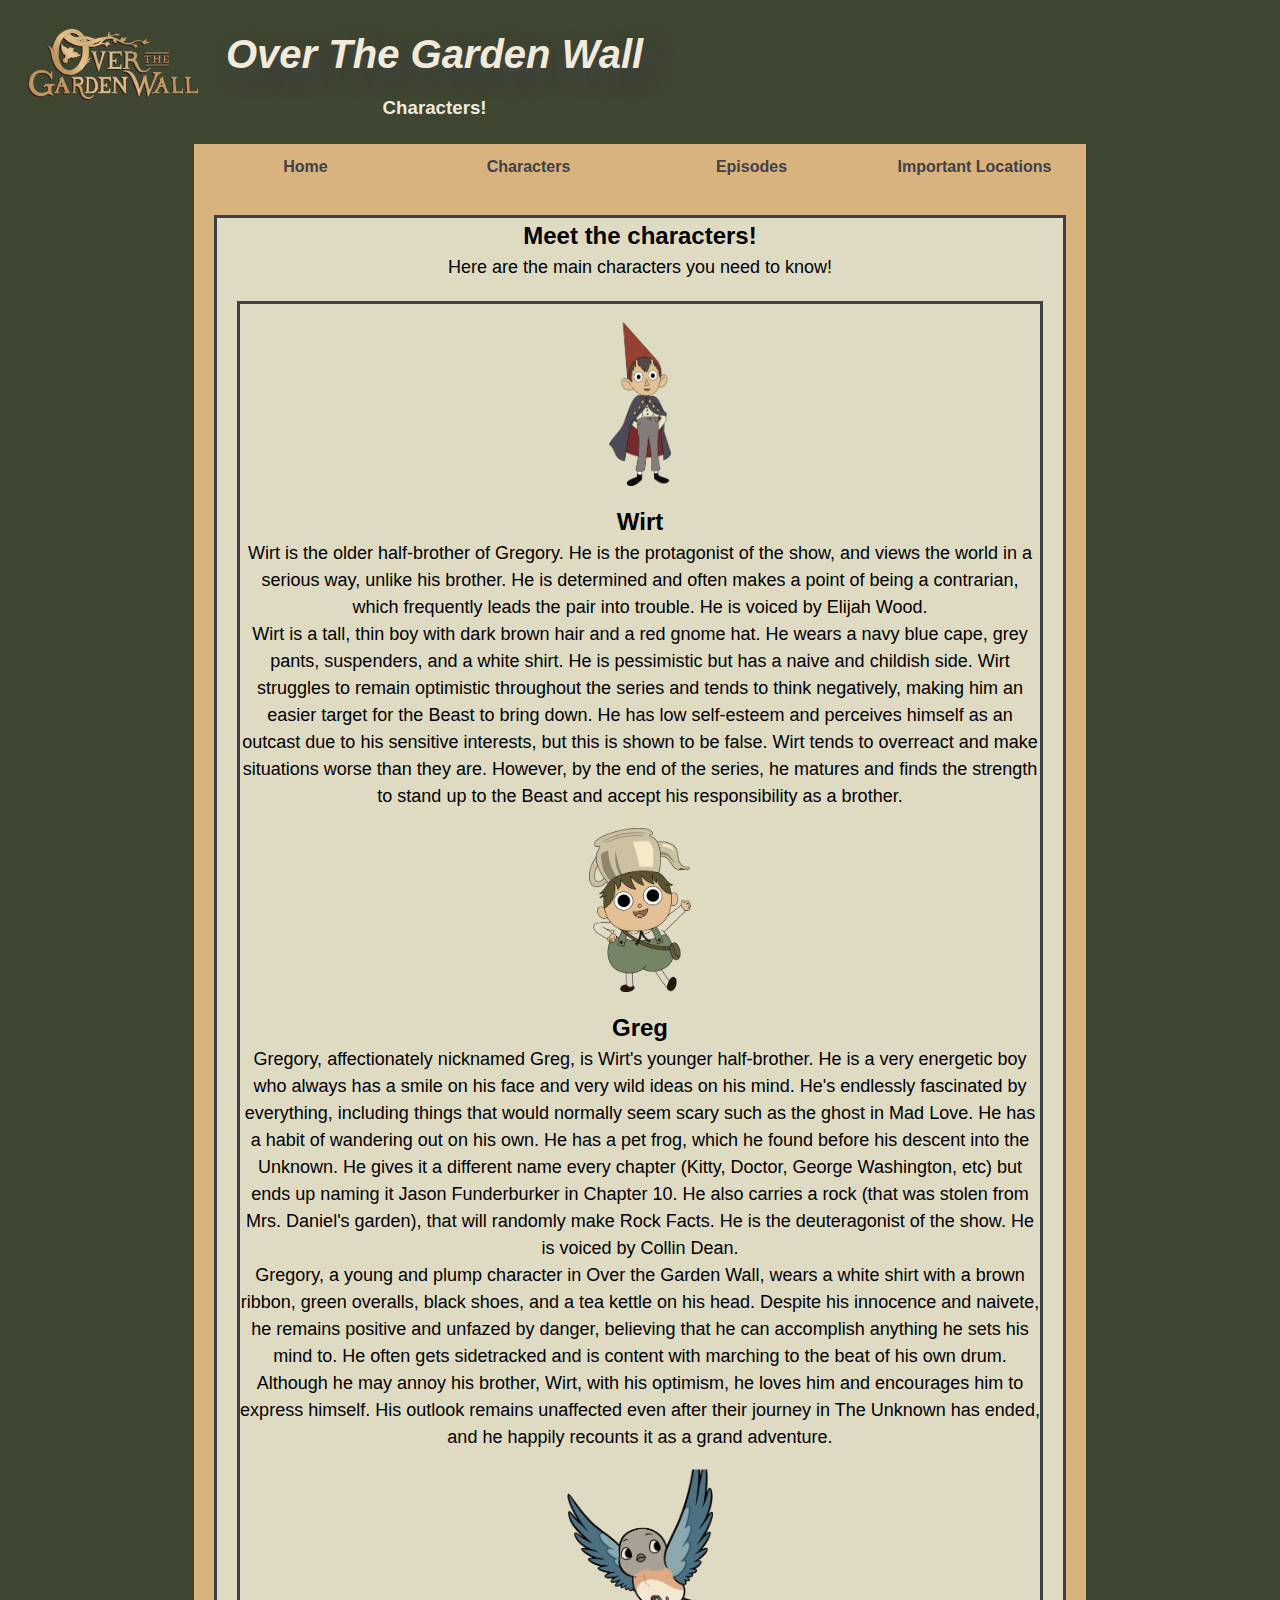
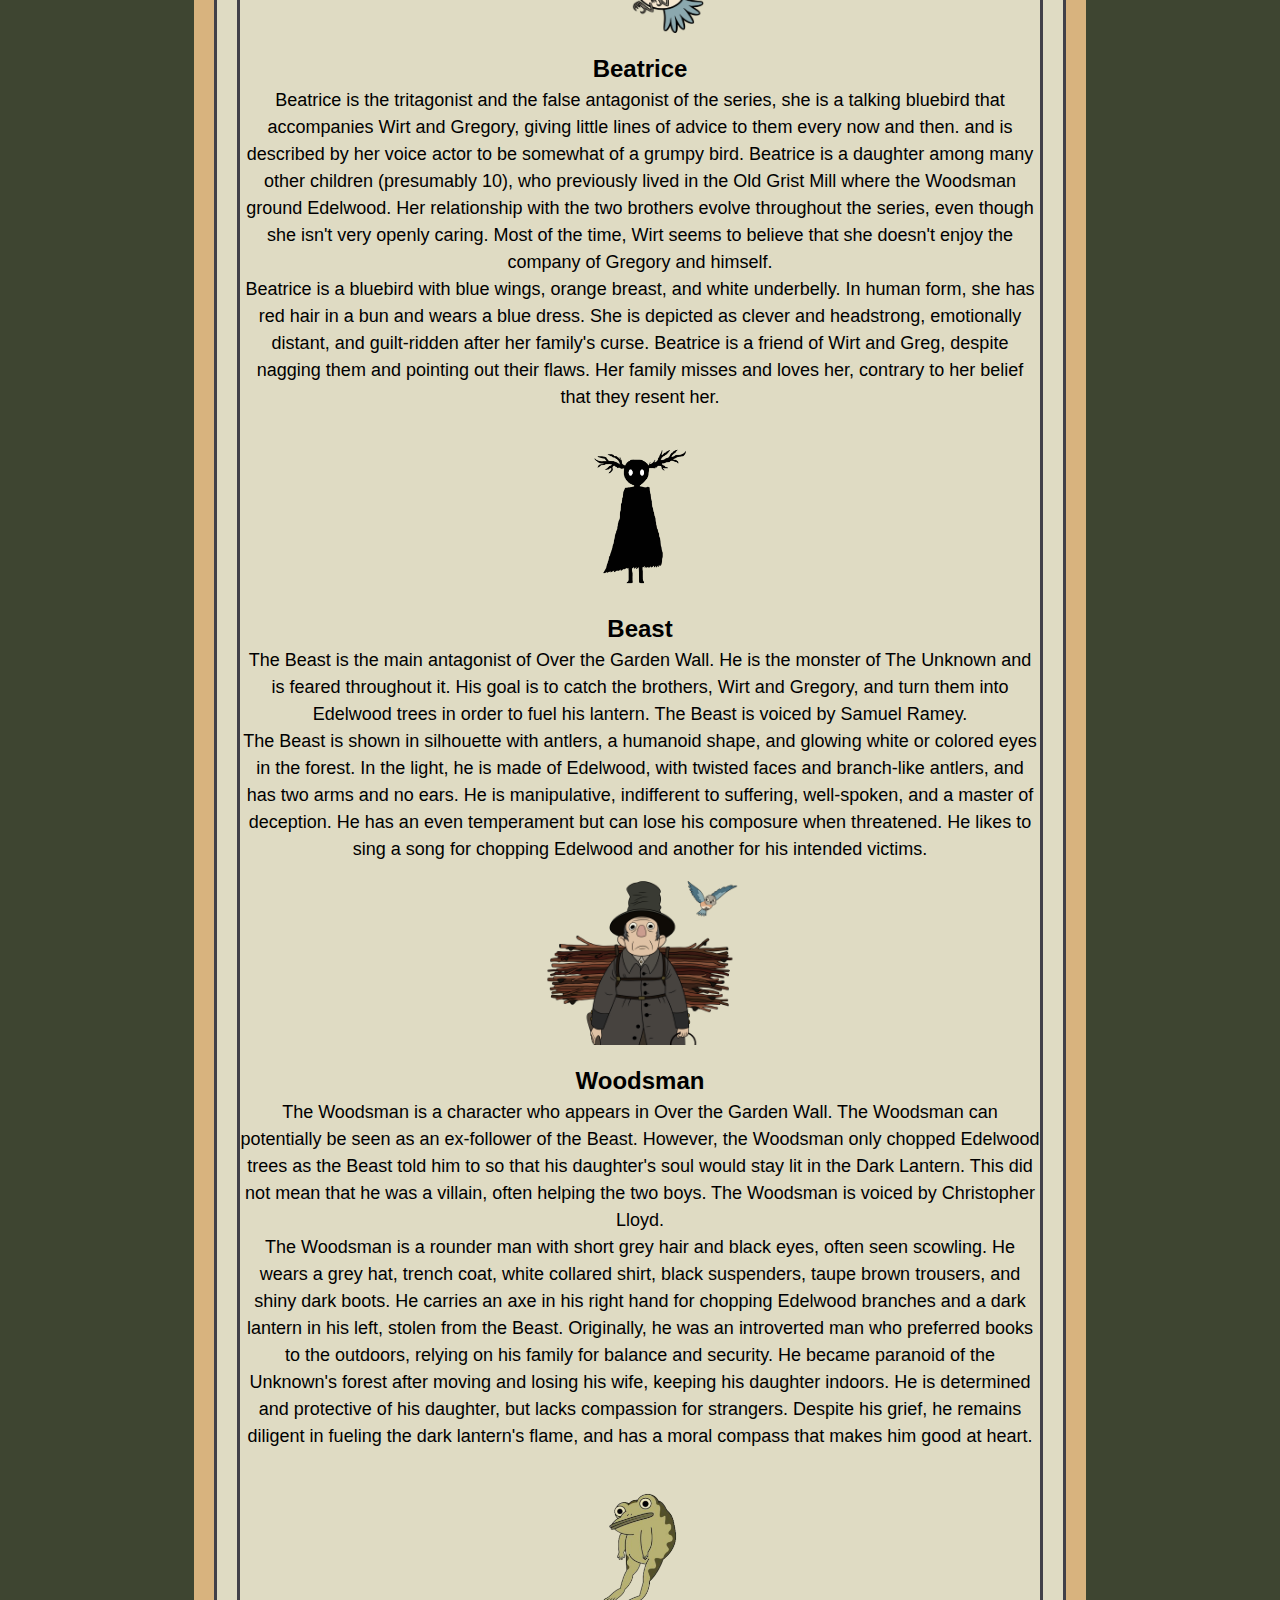
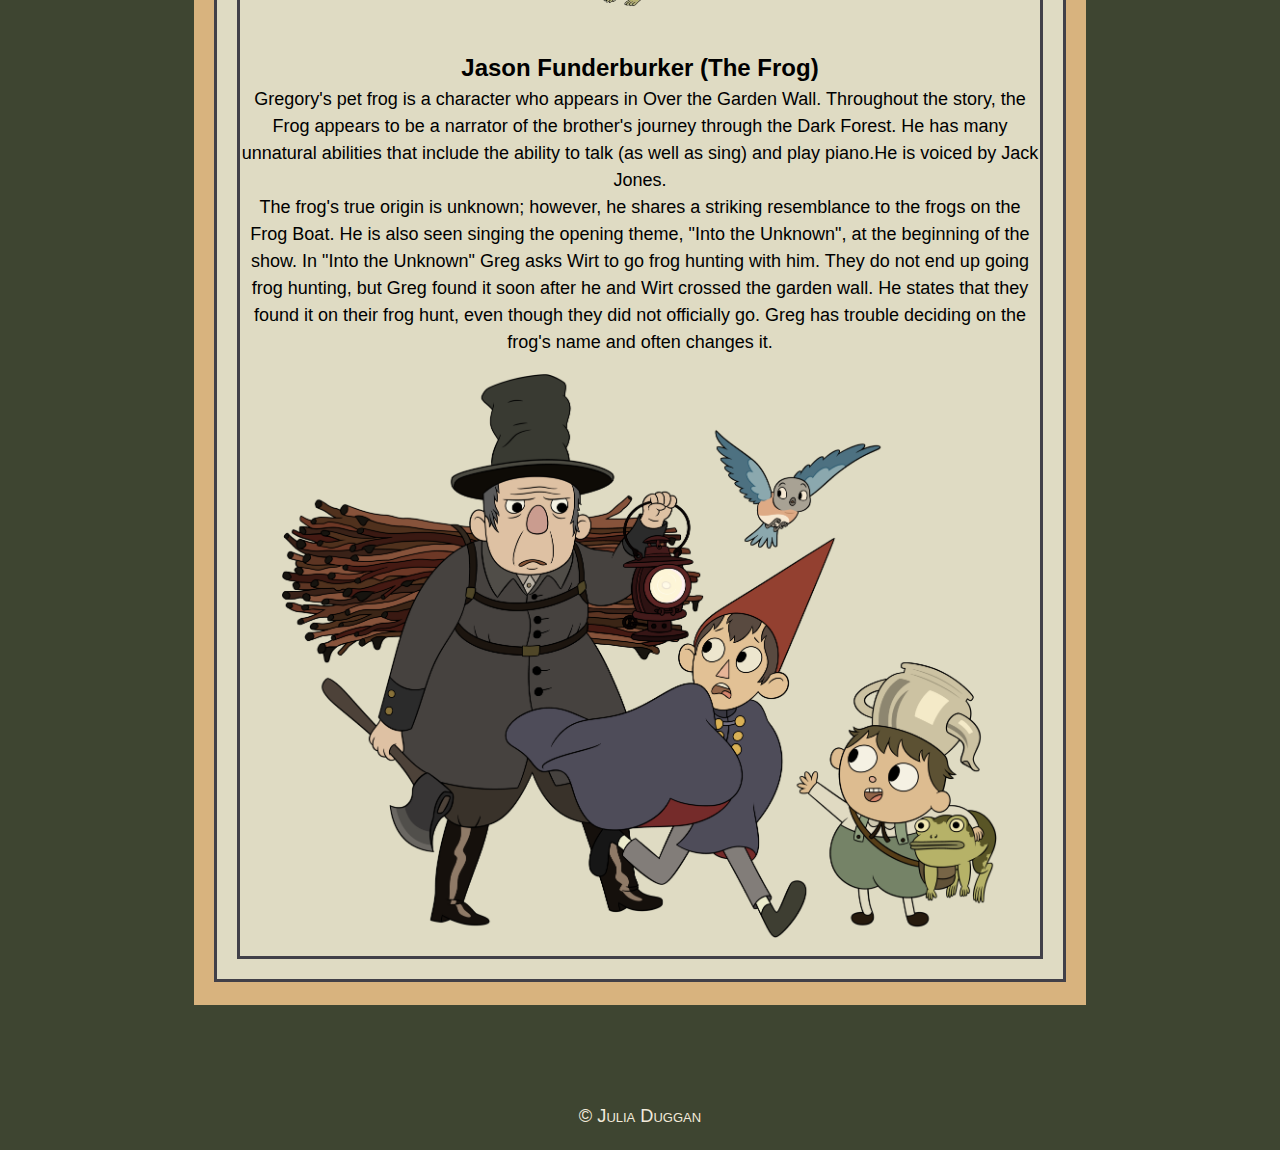
==== characters/index.html @ 6ebed815 "Add files via upload" ====
<!DOCTYPE html>
<html lang="en">
<head>
    <meta charset="UTF-8">
    <meta http-equiv="X-UA-Compatible" content="IE=edge">
    <meta name="viewport" content="width=device-width, initial-scale=1.0">
    <link rel="shortcut icon" href="../images/favicon.png" type="image/x-icon">
    <link rel="stylesheet" href="https://cdnjs.cloudflare.com/ajax/libs/font-awesome/6.4.0/css/all.min.css">
    <link rel="stylesheet" href="../styles/characters.css">
    <link rel="stylesheet" href="../styles/style.css">
    <title>Over the Garden Wall | Characters</title>
</head>
<body>
    <header class="clearfix">
		<a href="index.html"><img src="../images/Over-the-Garden-Wall-logo-600x257.webp" alt="Click here to return to home page" title="Click here to return to home page"></a>
		<div>
			<h2>Over The Garden Wall</h2>
			<h3>Characters!</h3>
		</div>
	</header>
    <main>
        <nav id="mobilemenu"></nav>
        <nav id="nav_menu">
            <ul>
                <li><a href="../index.html">Home</a></li>
                <li><a href="../characters/index.html">Characters</a></li>
                <li>
                    <a href="../index.html">Episodes</a>
                    <ul>
                        <li><a href="../pages/ep1and2.html">Episodes 1 and 2</a></li>
                        <li><a href="../pages/ep3and4.html">Episodes 3 and 4</a></li>
                        <li><a href="../pages/ep5and6.html">Episodes 5 and 6</a></li>
                        <li><a href="../pages/ep7and8.html">Episodes 7 and 8</a></li>
                        <li><a href="../pages/ep9and10.html">Episodes 9 and 10</a></li>
                        <li><a href="../pages/tomeoftheunknown.html">Tome of the Unknown</a></li>
                    </ul>
                </li>
                <li id="last">
                    <a href="../importantlocations/index.html">Important Locations</a>
                </li>
            </ul>
        <article>
			<section>
				<h2>Meet the characters!</h2>
				<p>Here are the main characters you need to know!</p>
			</section>
        <article>
            <section>
                <img id="Wirt" src="../images/wirt.webp" alt="picture of the character Wirt" class="character-image">   
                <h2>Wirt</h2>
                <p>Wirt is the older half-brother of Gregory. He is the protagonist of the show, and views the world in a serious way, unlike his brother. He is determined and often makes a point of being a contrarian, which frequently leads the pair into trouble. He is voiced by Elijah Wood.</p>
                <p>Wirt is a tall, thin boy with dark brown hair and a red gnome hat. He wears a navy blue cape, grey pants, suspenders, and a white shirt. He is pessimistic but has a naive and childish side. Wirt struggles to remain optimistic throughout the series and tends to think negatively, making him an easier target for the Beast to bring down. He has low self-esteem and perceives himself as an outcast due to his sensitive interests, but this is shown to be false. Wirt tends to overreact and make situations worse than they are. However, by the end of the series, he matures and finds the strength to stand up to the Beast and accept his responsibility as a brother.
                </p>
            </section>
            <section>
                <img id="Greg" src="../images/greg.webp" alt="picture of the character Greg" class="character-image">
                <h2>Greg</h2>
                <p>Gregory, affectionately nicknamed Greg, is Wirt's younger half-brother. He is a very energetic boy who always has a smile on his face and very wild ideas on his mind. He's endlessly fascinated by everything, including things that would normally seem scary such as the ghost in Mad Love. He has a habit of wandering out on his own. He has a pet frog, which he found before his descent into the Unknown. He gives it a different name every chapter (Kitty, Doctor, George Washington, etc) but ends up naming it Jason Funderburker in Chapter 10. He also carries a rock (that was stolen from Mrs. Daniel's garden), that will randomly make Rock Facts. He is the deuteragonist of the show. He is voiced by Collin Dean.</p>
                <p>Gregory, a young and plump character in Over the Garden Wall, wears a white shirt with a brown ribbon, green overalls, black shoes, and a tea kettle on his head. Despite his innocence and naivete, he remains positive and unfazed by danger, believing that he can accomplish anything he sets his mind to. He often gets sidetracked and is content with marching to the beat of his own drum. Although he may annoy his brother, Wirt, with his optimism, he loves him and encourages him to express himself. His outlook remains unaffected even after their journey in The Unknown has ended, and he happily recounts it as a grand adventure.
                </p>
            </section>
            <section>
                <img id="Beatrice" src="../images/beapic.png" alt="picture of the character Beatrice" class="character-image">
                <h2>Beatrice</h2>
                <p>Beatrice is the tritagonist and the false antagonist of the series, she is a talking bluebird that accompanies Wirt and Gregory, giving little lines of advice to them every now and then. and is described by her voice actor to be somewhat of a grumpy bird. Beatrice is a daughter among many other children (presumably 10), who previously lived in the Old Grist Mill where the Woodsman ground Edelwood. Her relationship with the two brothers evolve throughout the series, even though she isn't very openly caring. Most of the time, Wirt seems to believe that she doesn't enjoy the company of Gregory and himself.</p>
                <p>Beatrice is a bluebird with blue wings, orange breast, and white underbelly. In human form, she has red hair in a bun and wears a blue dress. She is depicted as clever and headstrong, emotionally distant, and guilt-ridden after her family's curse. Beatrice is a friend of Wirt and Greg, despite nagging them and pointing out their flaws. Her family misses and loves her, contrary to her belief that they resent her.
                </p>
            </section>
            <section>
                <img id="Beast" src="../images/thebeast.jpg.png" alt="picture of the character Beast" class="character-image">    
                <h2>Beast</h2>
                <p>The Beast is the main antagonist of Over the Garden Wall. He is the monster of The Unknown and is feared throughout it. His goal is to catch the brothers, Wirt and Gregory, and turn them into Edelwood trees in order to fuel his lantern. The Beast is voiced by Samuel Ramey.</p>
                <p>The Beast is shown in silhouette with antlers, a humanoid shape, and glowing white or colored eyes in the forest. In the light, he is made of Edelwood, with twisted faces and branch-like antlers, and has two arms and no ears. He is manipulative, indifferent to suffering, well-spoken, and a master of deception. He has an even temperament but can lose his composure when threatened. He likes to sing a song for chopping Edelwood and another for his intended victims.
                </p>
            </section>
            <section>
                <img id="Woodsman" src="../images/woodsman.webp" alt="picture of the character The Woodsman" class="character-image">    
                <h2>Woodsman</h2>
                <p>The Woodsman is a character who appears in Over the Garden Wall. The Woodsman can potentially be seen as an ex-follower of the Beast. However, the Woodsman only chopped Edelwood trees as the Beast told him to so that his daughter's soul would stay lit in the Dark Lantern. This did not mean that he was a villain, often helping the two boys. The Woodsman is voiced by Christopher Lloyd.</p>
                <p>The Woodsman is a rounder man with short grey hair and black eyes, often seen scowling. He wears a grey hat, trench coat, white collared shirt, black suspenders, taupe brown trousers, and shiny dark boots. He carries an axe in his right hand for chopping Edelwood branches and a dark lantern in his left, stolen from the Beast. Originally, he was an introverted man who preferred books to the outdoors, relying on his family for balance and security. He became paranoid of the Unknown's forest after moving and losing his wife, keeping his daughter indoors. He is determined and protective of his daughter, but lacks compassion for strangers. Despite his grief, he remains diligent in fueling the dark lantern's flame, and has a moral compass that makes him good at heart.
                </p>
            </section>
            <section>
                <img id="Frog" src="../images/frog.jpg.png" alt="picture of the character The Frog" class="character-image">
                <h2>Jason Funderburker &#40;The Frog&#41;</h2>
                <p>Gregory's pet frog is a character who appears in Over the Garden Wall. Throughout the story, the Frog appears to be a narrator of the brother's journey through the Dark Forest. He has many unnatural abilities that include the ability to talk (as well as sing) and play piano.He is voiced by Jack Jones.
                </p>
                <p>The frog's true origin is unknown; however, he shares a striking resemblance to the frogs on the Frog Boat. He is also seen singing the opening theme, "Into the Unknown", at the beginning of the show. In "Into the Unknown" Greg asks Wirt to go frog hunting with him. They do not end up going frog hunting, but Greg found it soon after he and Wirt crossed the garden wall. He states that they found it on their frog hunt, even though they did not officially go. Greg has trouble deciding on the frog's name and often changes it.
                </p>
            </section>
        <img src="../images/everyone.png" alt="picture of the main characters" class="character-everyone-image">    
    </article>
    <div><button onclick="topFunction()" id="cornerBtn" title="Go to top"><i class="fa-solid fa-angle-up" style="color: gainsboro;"></i></button></div>
    <script src="../js/script.js"></script>
    
</main>
    <footer>
        <p>&copy; <span id="copyright"></span> Julia Duggan</p>
    </footer>
</body>
</html>
---- styles/characters.css ----
/* =========== UNIVERSAL SELECTOR =========== */
* {
	margin: 0;
	padding: 0;
	box-sizing: border-box;
}
#cornerBtn {
    display: none;
    position: fixed;
    bottom: 100px;
    right: 100px;
    padding: 10px;
    border-radius: 50%;
    border: 1px solid #3e4531;
    background-color: #3e3d45; 
    color: #3e3d45;
    font-size: 110%;
    font-weight: bold;
    transition: all 300ms;
}
#cornerBtn:hover {
    background-color: #66714f; 
    color: #3e3d45;
    padding: 15px;
}
/* =========== SPECIAL TEXT ================= */
.shadow {
    text-shadow: 3px 3px 15px #f2eadb;
    font-variant: small-caps;
    font-weight: bolder;
}
.emphasis {
    font-size: 130%;
    font-weight: bold;
    font-variant: small-caps;
    color: #3e4531;
}
/*=======================================================
                      HEADER
=======================================================*/
header {
    display: flex;
    border-radius: 10px 10px 0 0;
    align-items: center;
    border-bottom: 3px solid #3e4531;
    padding: 10px;
    background-color: #798169;
    color: #f2eadb;
    position: relative;
    background: linear-gradient(transparent, #3e4531), url(https://i.pinimg.com/originals/22/16/68/221668900c75205f6f2684ba3a39cb11.png);
}
header h2 {
    font-size: 250%;
    font-style: italic;
    color: #f2eadb;
    text-shadow: 9px 9px 20px #414048;
}
header img {
    margin: 2vh;
    max-width: 170px !important;
    min-width: 70px !important;
    width: 100%;
}
header, footer {
    width: 100%;
}
/*=======================================================
                   ROOT ELEMENTS
=======================================================*/
body {
    font-family: Arial, sans-serif;
    line-height: 1.5;
    display: flex;
    flex-wrap: wrap;
    justify-content: center;
    background-color: #3e4531;
}
/*===============================================
                RIGHT COL ELEMENTS
===============================================*/
#rightcol h3 {
    font-size: 22px;
    max-width: 800px;
    margin: 0 auto;
    text-align: center;
}

#rightcol {
    display: flex;
    flex-direction: column;
    background-color: #3e4531;
    margin: 1vw;
    padding: 1vw;
    border-radius: 10px;
    border: 1px solid #d8b37e;
    box-shadow: 2px 2px 15px 2px #d8b37e;
    color: #f2eadb;
  }
  
  #rightcol ul {
    display: flex;
    flex-wrap: wrap;
    justify-content: space-between;
    list-style: none;
    padding: 0;
    margin: 0;
  }
  
  #rightcol li {
    width: calc(33.33% - 20px);
    margin: 10px;
    padding: 5px;
    background-color: #f2eadb;
    text-align: center;
  }
  
  #rightcol li img {
    display: block;
    width: 100%;
    height: 150px;
    object-fit: cover;
    margin-bottom: 10px;
  }
  
  #rightcol li a {
    display: block;
    color: #3e4531;
    text-decoration: none;
  }
  
  #rightcol li a:hover {
    text-decoration: underline;
  }  
/*===============================================
                MAIN ELEMENTS
===============================================*/
h1 {
	font-size: 32px;
	margin: 10px;
}
h2 {
	font-size: 24px;
	margin: 10px;
}
h4 {
    font-size: 18px;
    margin: 10px;
}
p {
	margin: 10px;
}
ul {
	list-style: none;
	margin-bottom: 10px;
}
li {
	margin-bottom: 5px;
}
li a {
	color: #006cb7;
	text-decoration: none;
}
li a:hover {
	text-decoration: underline;
}
section ul {
    display: flex;
    flex-wrap: wrap;
    justify-content: space-between;
    list-style: none;
    padding: 0;
}
section li {
    margin: 10px;
    width: calc(33.33% - 20px);
}
section img {
    display: block;
    width: 100%;
    height: 150px;
    object-fit: cover;
}
section h2 {
    font-size: 24px;
    max-width: 800px;
    margin: 0 auto;
    text-align: center;
}
section p {
    font-size: 18px;
    max-width: 800px;
    margin: 0 auto;
    text-align: center;
}

.character-image {
    padding: 2vh;
    display: block;
    margin: auto;
    width: auto; /* Adjust the width as necessary */
    height: 400px; /* Adjust the height as necessary */
    object-fit: cover; /* This property ensures the images maintain their aspect ratio */
}
.character-everyone-image {
    padding: 2vh;
    display: block;
    margin: auto;
    width: auto; /* Adjust the width as necessary */
    height: 600px; /* Adjust the height as necessary */
    object-fit: cover;
}
/*=======================================================
             NAVIGATION MENU - #nav_menu
=======================================================*/
#nav_menu {
    border-bottom: 3px solid #d8b37e;
    position: relative;
    top: -35px; /* adjust this value as needed */
    background-color: #d8b37e;
    margin: 40px;
}
#nav_menu ul {
    list-style-type: none;
    position: relative;
    justify-content: space-around;
    display: flex;
}
#nav_menu ul li {
    width: 20%;
}
#nav_menu ul li a {
    text-align: center;
    display: block;
    padding: .7em 0;
    background-color: #d8b37e;
    font-weight: bold;
    text-decoration: none;
    color: #414048;
    transition: all 300ms;
}
#nav_menu ul ul {
    display: none;
    position: absolute;
    top: 100%;
    width: 100%;
}
#nav_menu ul ul li a {
    text-align: left;
    padding-left: 12px;

}
#nav_menu ul li:hover > ul {
    display: block;
}
#nav_menu a:hover {
    color: white;
    background-color: #414048;
}
article {
    background-color: #dfdbc3;
    border: 3px solid #414048;
    margin: 20px;
}
/*==================================================
                       FOOTER
==================================================*/ 
footer {
    padding: 3vh 0;
    padding: 10px;
	font-size: 14px;
}
footer p {
    font-size: 130%;
    text-align: center;
    font-variant: small-caps;
    color: #f2eadb;
    border-top: 3px solid #3e4531;
    background-color: #3e4531;
}
#mobilemenu {
    display: none;
}
/*============================================================
                  MEDIA QUERIES
============================================================*/
@media only screen and (max-width: 900px) {
    body {
         font-size: 90%;
    }
    main {
        flex-wrap: wrap;
    }
    section {
        flex: 0 1 55%;
    }
    #leftcol {
        order: 3;
        flex: 0 1 80%;
        justify-content: center;
        margin: 2vh 0;
    }
    #rightcol {
        flex: 0 1 30%;
    }
    header, footer {
        border-radius: 0;
    }
}
@media only screen and (max-width: 767px) {
    section, #rightcol {
        flex: 0 1 95%;
    }
}
@media only screen and (max-width: 479px) {
    #nav_menu ul {
        flex-direction: column;
    }
    #nav_menu ul li {
        width: 100%;
        text-align: center;
    }
    #nav_menu ul li:first-of-type {
        display: none;
    }
    #rightcol {
        flex: 0 1 100%;
        margin: 0;
        padding: 2vw;
        border: none;
        border-radius: 0%;
    }
}
---- styles/style.css ----
/* =========== UNIVERSAL SELECTOR =========== */
* {
	margin: 0;
	padding: 0;
	box-sizing: border-box;
}
#cornerBtn {
    display: none;
    position: fixed;
    bottom: 100px;
    right: 100px;
    padding: 10px;
    border-radius: 50%;
    border: 1px solid #3e4531;
    background-color: #3e3d45; 
    color: #3e3d45;
    font-size: 110%;
    font-weight: bold;
    transition: all 300ms;
}
#cornerBtn:hover {
    background-color: #66714f; 
    color: #3e3d45;
    padding: 15px;
}
/* =========== SPECIAL TEXT ================= */
.shadow {
    text-shadow: 3px 3px 15px #f2eadb;
    font-variant: small-caps;
    font-weight: bolder;
}
.emphasis {
    font-size: 130%;
    font-weight: bold;
    font-variant: small-caps;
    color: #3e4531;
}
/*=======================================================
                      HEADER
=======================================================*/
header {
    display: flex;
    border-radius: 10px 10px 0 0;
    align-items: center;
    border-bottom: 3px solid #3e4531;
    padding: 10px;
    background-color: #798169;
    color: #f2eadb;
    position: relative;
    background: linear-gradient(transparent, #3e4531), url(https://i.pinimg.com/originals/22/16/68/221668900c75205f6f2684ba3a39cb11.png);
}
header h2 {
    font-size: 250%;
    font-style: italic;
    color: #f2eadb;
    text-shadow: 9px 9px 20px #414048;
}
header img {
    margin: 2vh;
    max-width: 170px !important;
    min-width: 70px !important;
    width: 100%;
}
header, footer {
    width: 100%;
}
/*=======================================================
                   ROOT ELEMENTS
=======================================================*/
body {
    font-family: Arial, sans-serif;
    line-height: 1.5;
    display: flex;
    flex-wrap: wrap;
    justify-content: center;
    background-color: #3e4531;
}
/*===============================================
                RIGHT COL ELEMENTS
===============================================*/
#rightcol h3 {
    font-size: 22px;
    max-width: 800px;
    margin: 0 auto;
    text-align: center;
}

#rightcol {
    display: flex;
    flex-direction: column;
    background-color: #3e4531;
    margin: 1vw;
    padding: 1vw;
    border-radius: 10px;
    border: 1px solid #d8b37e;
    box-shadow: 2px 2px 15px 2px #d8b37e;
    color: #f2eadb;
  }
  
  #rightcol ul {
    display: flex;
    flex-wrap: wrap;
    justify-content: space-between;
    list-style: none;
    padding: 0;
    margin: 0;
  }
  
  #rightcol li {
    width: calc(33.33% - 20px);
    margin: 10px;
    padding: 5px;
    background-color: #f2eadb;
    text-align: center;
  }
  
  #rightcol li img {
    display: block;
    width: 100%;
    height: 150px;
    object-fit: cover;
    margin-bottom: 10px;
  }
  
  #rightcol li a {
    display: block;
    color: #3e4531;
    text-decoration: none;
  }
  
  #rightcol li a:hover {
    text-decoration: underline;
  }  
/*===============================================
                MAIN ELEMENTS
===============================================*/
main {
    display: flex;
    align-items: flex-start;
}
section {
    flex: 0 1 80%;
}
h1 {
	font-size: 32px;
	margin: 10px;
}
h2 {
	font-size: 24px;
	margin: 10px;
}
h3 {
    text-align: center;
}
h4 {
    font-size: 18px;
    margin: 10px;
}
p {
	margin: 10px;
}
ul {
	list-style: none;
	margin-bottom: 10px;
}
li a {
	color: #006cb7;
	text-decoration: none;
}
li a:hover {
	text-decoration: underline;
}
section ul {
    display: flex;
    flex-wrap: wrap;
    justify-content: space-between;
    list-style: none;
    padding: 0;
}
section li {
    margin: 10px;
    width: calc(33.33% - 20px);
}
section img {
    display: block;
    width: 100%;
    height: 150px;
    object-fit: cover;
}
section h2 {
    font-size: 24px;
    max-width: 800px;
    margin: 0 auto;
    text-align: center;
}
section p {
    font-size: 18px;
    max-width: 800px;
    margin: 0 auto;
    text-align: center;
}
.character-image {
    width: auto;
    height: 200px;
    object-fit: cover;
}
/* ==================================================

       LEFT SIDE NAVIGATION LIST

===================================================*/             
.sidenav {
    width: 200px;
    position: sticky;
    top: 0;
    z-index: 999;
    top: 20px;
    left: 10px;
    background: #66714f3d;
    overflow-x: hidden;
    padding: 8px 0;
}
  
.sidenav a {
    padding: 6px 8px 6px 16px;
    text-decoration: none;
    font-size: 18px;
    text-align: center;
    color: whitesmoke;
    display: block;
    transition: all 300ms;
}
  
.sidenav a:hover {
    color: #414048;
    background-color: #788660;
}
  
.main {
    margin-left: 140px; /* Same width as the sidebar + left position in px */
    font-size: 28px; /* Increased text to enable scrolling */
    padding: 0px 10px;
}
/*=======================================================
             NAVIGATION MENU - #nav_menu
=======================================================*/
#nav_menu {
    border-bottom: 3px solid #d8b37e;
    position: relative;
    top: -35px; /* adjust this value as needed */
    background-color: #d8b37e;
    margin: 40px;
    z-index: 997;
}
#nav_menu ul {
    list-style-type: none;
    position: relative;
    justify-content: space-around;
    display: flex;
}
#nav_menu ul li {
    width: 20%;
}
#nav_menu ul li a {
    text-align: center;
    display: block;
    padding: .7em 0;
    background-color: #d8b37e;
    font-weight: bold;
    text-decoration: none;
    color: #414048;
    transition: all 300ms;
}
#nav_menu ul ul {
    display: none;
    position: absolute;
    top: 100%;
    width: 100%;
    z-index: 997;
    /* background-color: #d8b37e;  Weirdly long on the right */
}
#nav_menu ul ul li a {
    text-align: left;
    padding-left: 12px;
}
#nav_menu ul li:hover > ul {
    display: block;
}
#nav_menu a:hover {
    color: white;
    background-color: #414048;
}
article {
    background-color: #dfdbc3;
    border: 3px solid #414048;
    margin: 20px;
}

/*==================================================
                    SLIDE SHOW
==================================================*/ 
/* Slideshow container */
.slideshow-container {
    max-width: 1000px;
    position: relative;
    margin: auto;
}
  
/* Next & previous buttons */
.prev, .next {
    cursor: pointer;
    position: absolute;
    top: 50%;
    width: auto;
    padding: 16px;
    margin-top: -22px;
    color: white;
    font-weight: bold;
    font-size: 18px;
    transition: 0.6s ease;
    border-radius: 0 3px 3px 0;
}
  
/* Position the "next button" to the right */
.next {
    right: 0;
    border-radius: 3px 0 0 3px;
}
  
/* On hover, add a black background color with a little bit see-through */
.prev:hover, .next:hover {
    background-color: rgba(0,0,0,0.8);
}
  
/* Caption text */
.text {
    color: #f2f2f2;
    font-size: 15px;
    padding: 8px 12px;
    position: absolute;
    bottom: 8px;
    width: 100%;
    text-align: center;
}
  
/* Number text (1/3 etc) */
.numbertext {
    color: #f2f2f2;
    font-size: 12px;
    padding: 8px 12px;
    position: absolute;
    top: 0;
}
  
/* The dots/bullets/indicators */
.dot {
    cursor:pointer;
    height: 13px;
    width: 13px;
    margin: 0 2px;
    background-color: #bbb;
    border-radius: 50%;
    display: inline-block;
    transition: background-color 0.6s ease;
}
  
.active, .dot:hover {
    background-color: #717171;
}
  
/* Fading animation */
.fade {
    -webkit-animation-name: fade;
    -webkit-animation-duration: 1.5s;
    animation-name: fade;
    animation-duration: 1.5s;
}
  
@-webkit-keyframes fade {
    from {opacity: .4} 
    to {opacity: 1}
}
  
@keyframes fade {
    from {opacity: .4} 
    to {opacity: 1}
}
/*==================================================
                       FOOTER
==================================================*/ 
footer {
    padding: 3vh 0;
    padding: 10px;
	font-size: 14px;
}
footer p {
    font-size: 130%;
    text-align: center;
    font-variant: small-caps;
    color: #f2eadb;
    border-top: 3px solid #3e4531;
    background-color: #3e4531;
}
#mobilemenu {
    display: none;
}
/*============================================================
                  MEDIA QUERIES
============================================================*/
@media only screen and (max-width: 900px) {
    body {
         font-size: 90%;
    }
    main {
        flex-wrap: wrap;
    }
    section {
        flex: 0 1 55%;
    }
    #leftcol {
        order: 3;
        flex: 0 1 80%;
        justify-content: center;
        margin: 2vh 0;
    }
    header, footer {
        border-radius: 0;
    }
}
@media only screen and (max-width: 767px) {
    section, #rightcol {
        flex: 0 1 95%;
    }
}
@media only screen and (max-width: 479px) {
    #nav_menu ul {
        flex-direction: column;
    }
    #nav_menu ul li {
        width: 100%;
        text-align: center;
    }
    #nav_menu ul li:first-of-type {
        display: none;
    }
    #rightcol {
        flex: 0 1 100%;
        margin: 0;
        padding: 2vw;
        border: none;
        border-radius: 0%;
    }
    .sidenav {padding-top: 15px;}
    .sidenav a {font-size: 18px;}
    .prev, .next,.text {font-size: 11px}
}
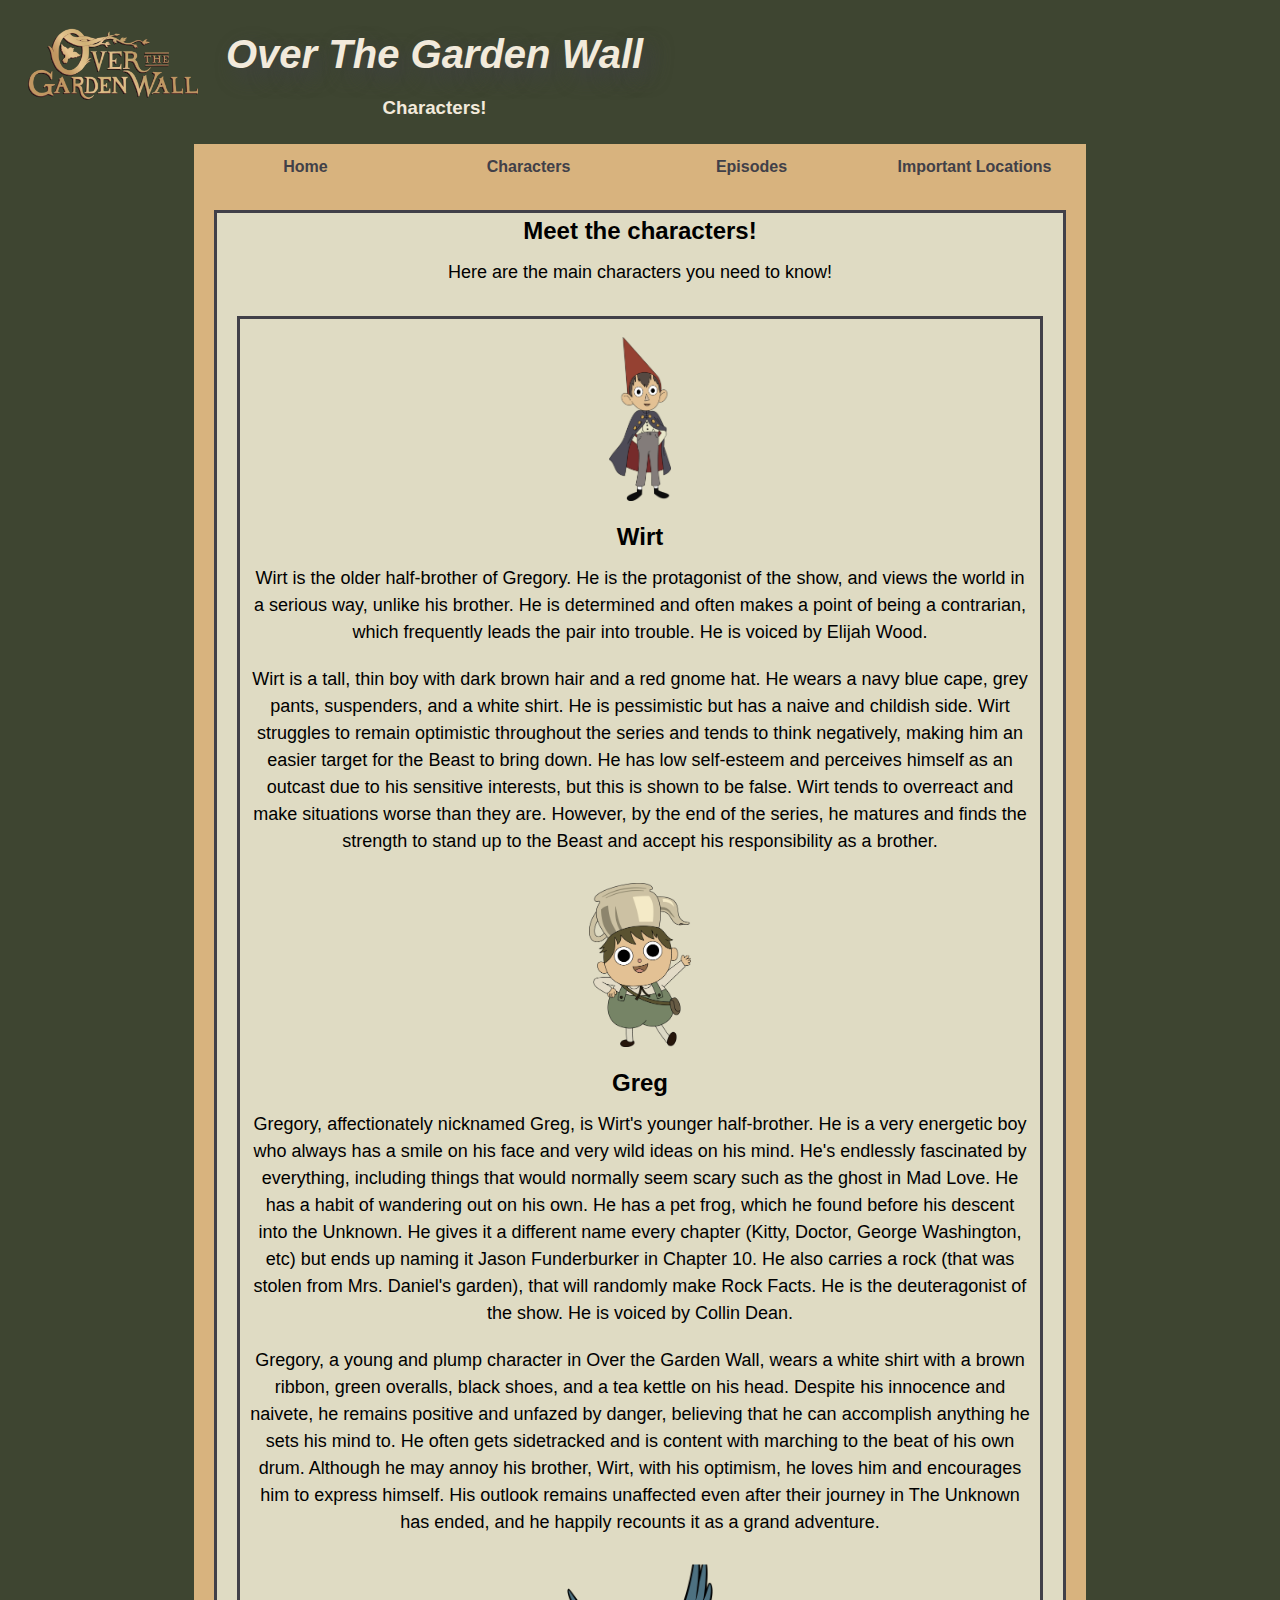
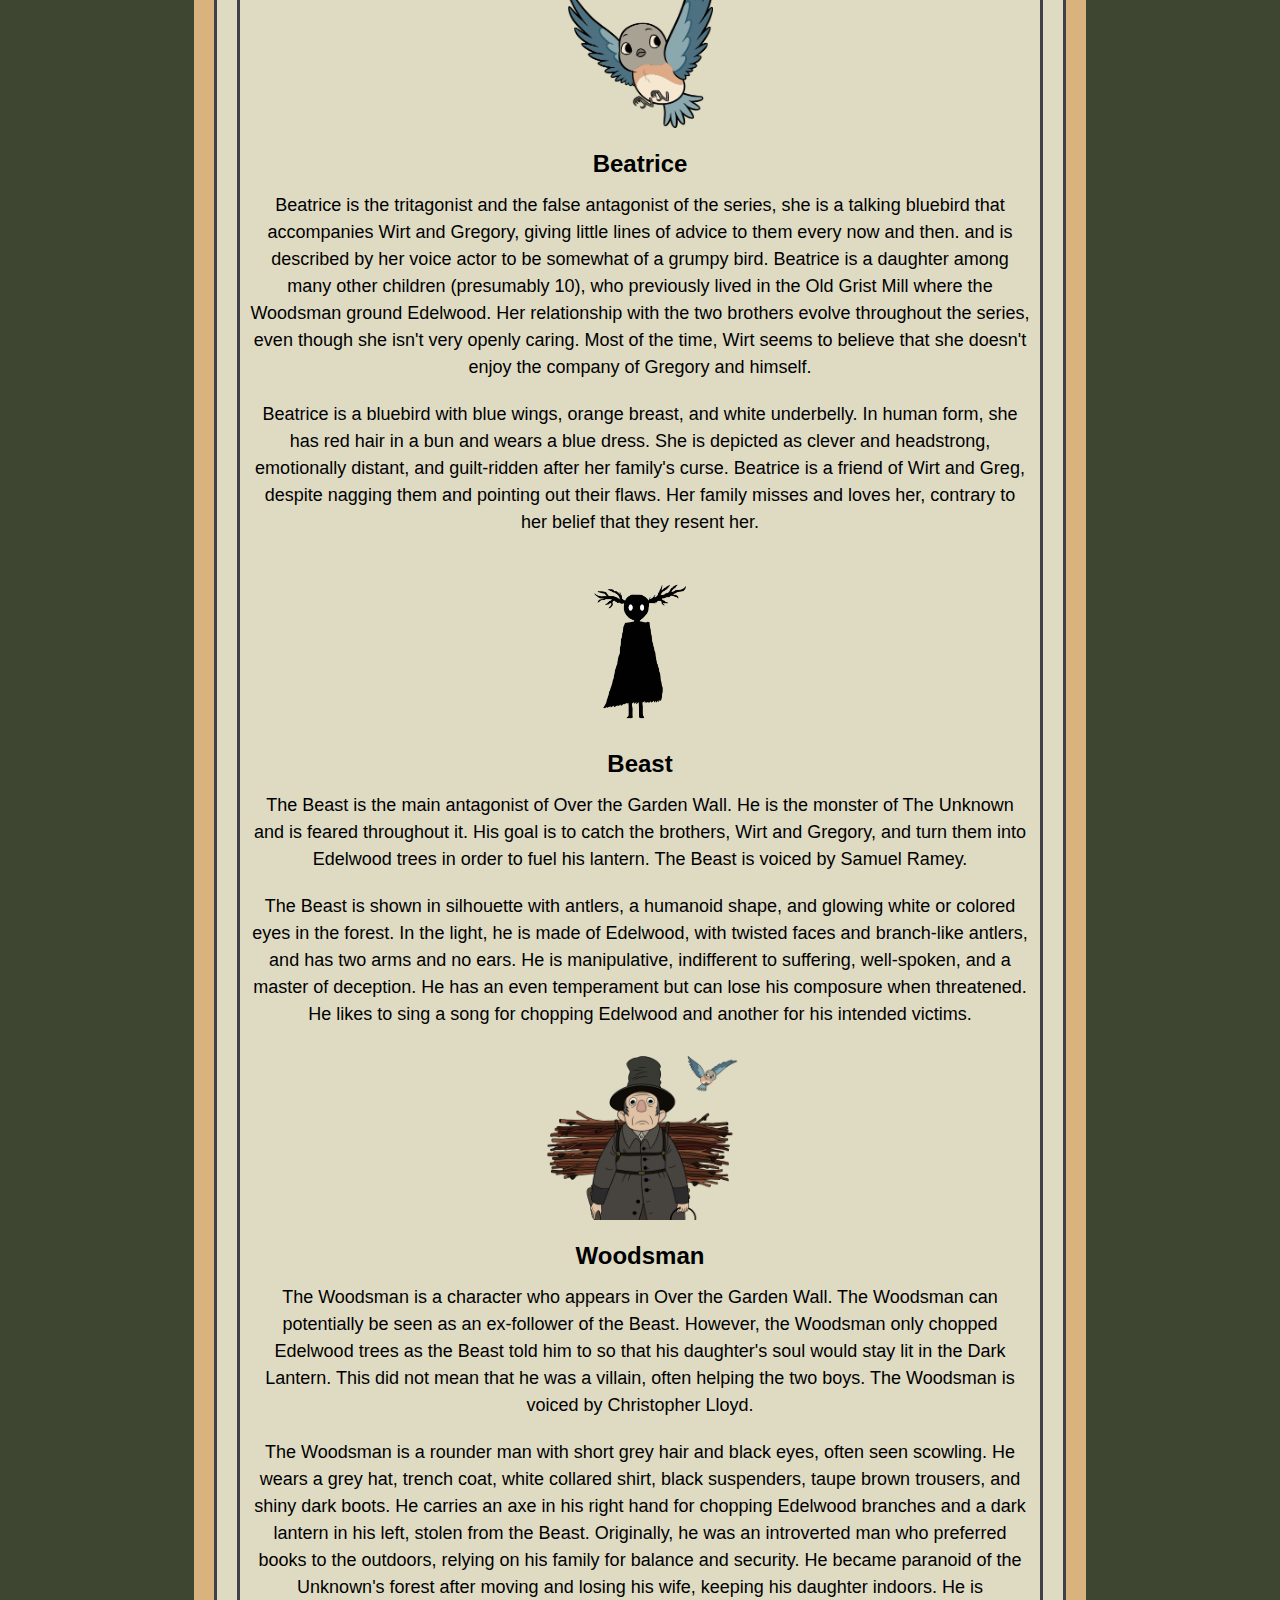
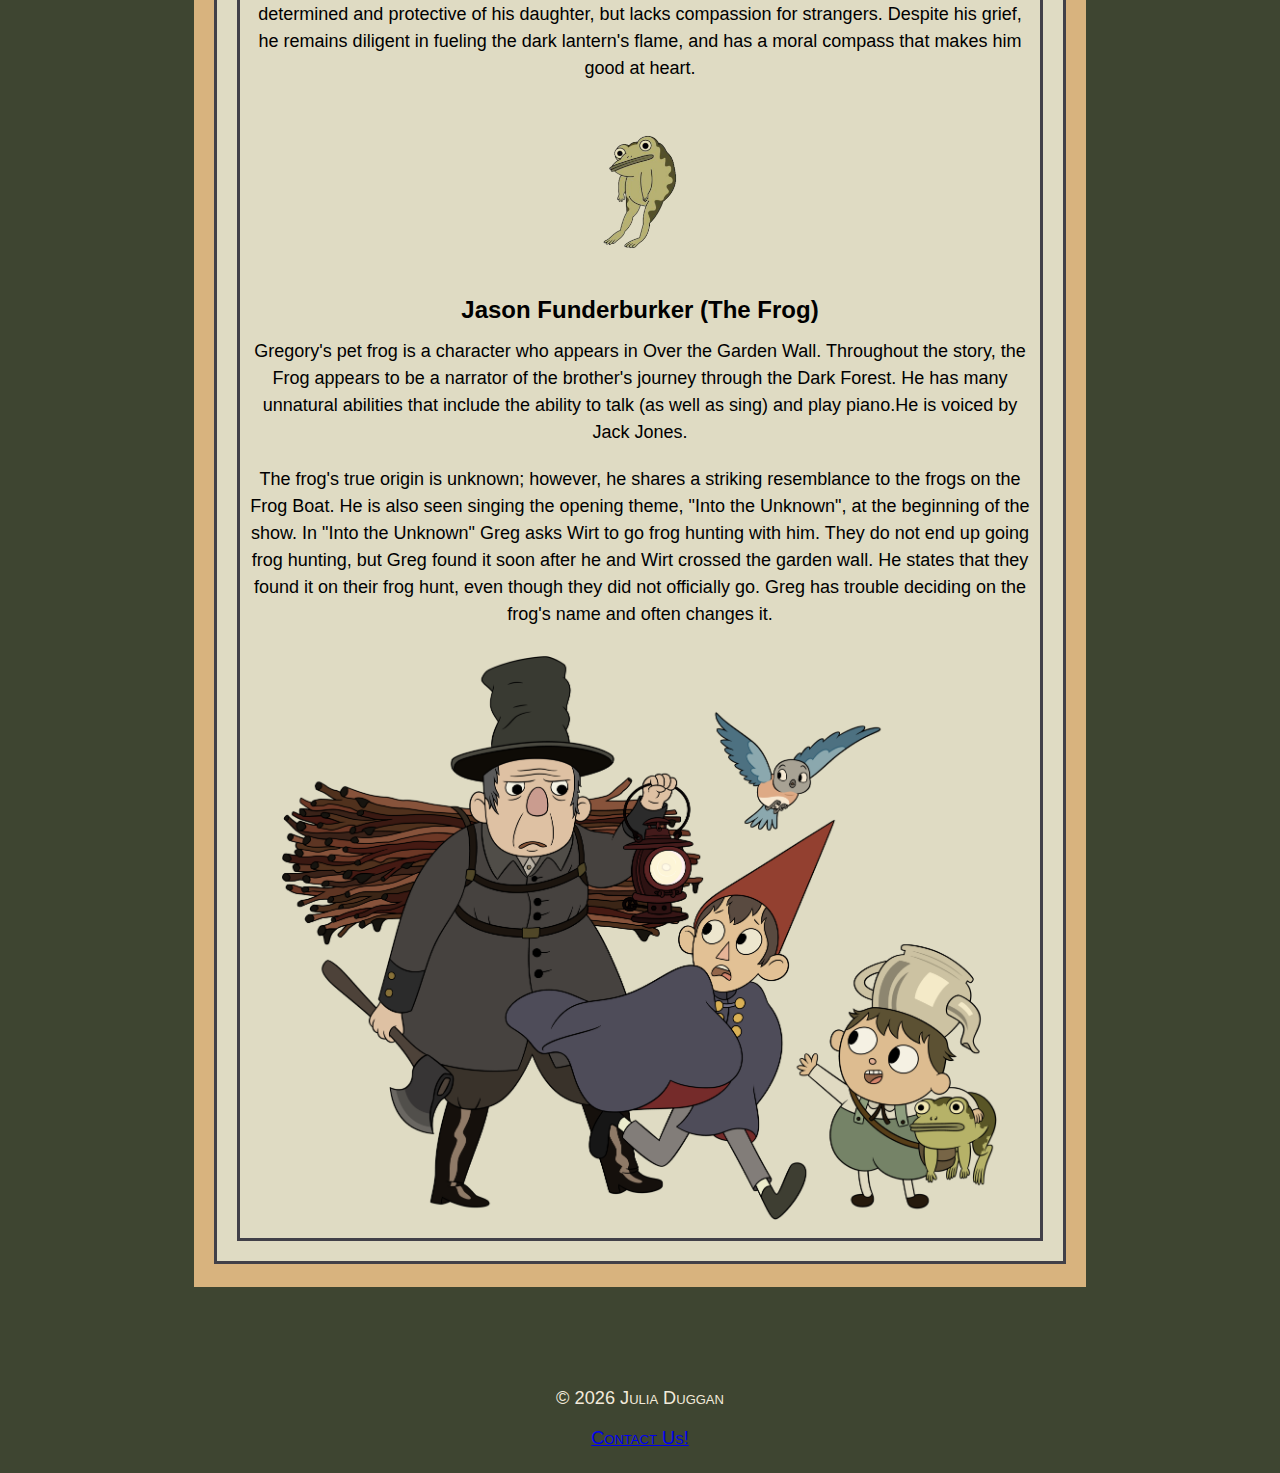
==== commit a24ab805: "Add files via upload" ====
--- a/characters/index.html
+++ b/characters/index.html
@@ -16,7 +16,7 @@
 		<div>
 			<h2>Over The Garden Wall</h2>
 			<h3>Characters!</h3>
-		</div>
+        </div>
 	</header>
     <main>
         <nav id="mobilemenu"></nav>
@@ -96,6 +96,7 @@
 </main>
     <footer>
         <p>&copy; <span id="copyright"></span> Julia Duggan</p>
+        <p><a href="https://www.hulu.com/series/over-the-garden-wall-7955110c-56cb-45b1-9eae-68550344128b" target="_blank">Contact Us!</a></p>
     </footer>
 </body>
 </html>--- a/styles/characters.css
+++ b/styles/characters.css
@@ -12,7 +12,7 @@
     padding: 10px;
     border-radius: 50%;
     border: 1px solid #3e4531;
-    background-color: #3e3d45; 
+    background-color: #615f6c; 
     color: #3e3d45;
     font-size: 110%;
     font-weight: bold;
@@ -153,9 +153,6 @@
 	list-style: none;
 	margin-bottom: 10px;
 }
-li {
-	margin-bottom: 5px;
-}
 li a {
 	color: #006cb7;
 	text-decoration: none;
@@ -191,6 +188,7 @@
     max-width: 800px;
     margin: 0 auto;
     text-align: center;
+    padding: 10px
 }
 
 .character-image {
--- a/styles/style.css
+++ b/styles/style.css
@@ -12,7 +12,7 @@
     padding: 10px;
     border-radius: 50%;
     border: 1px solid #3e4531;
-    background-color: #3e3d45; 
+    background-color: #615f6c; 
     color: #3e3d45;
     font-size: 110%;
     font-weight: bold;
